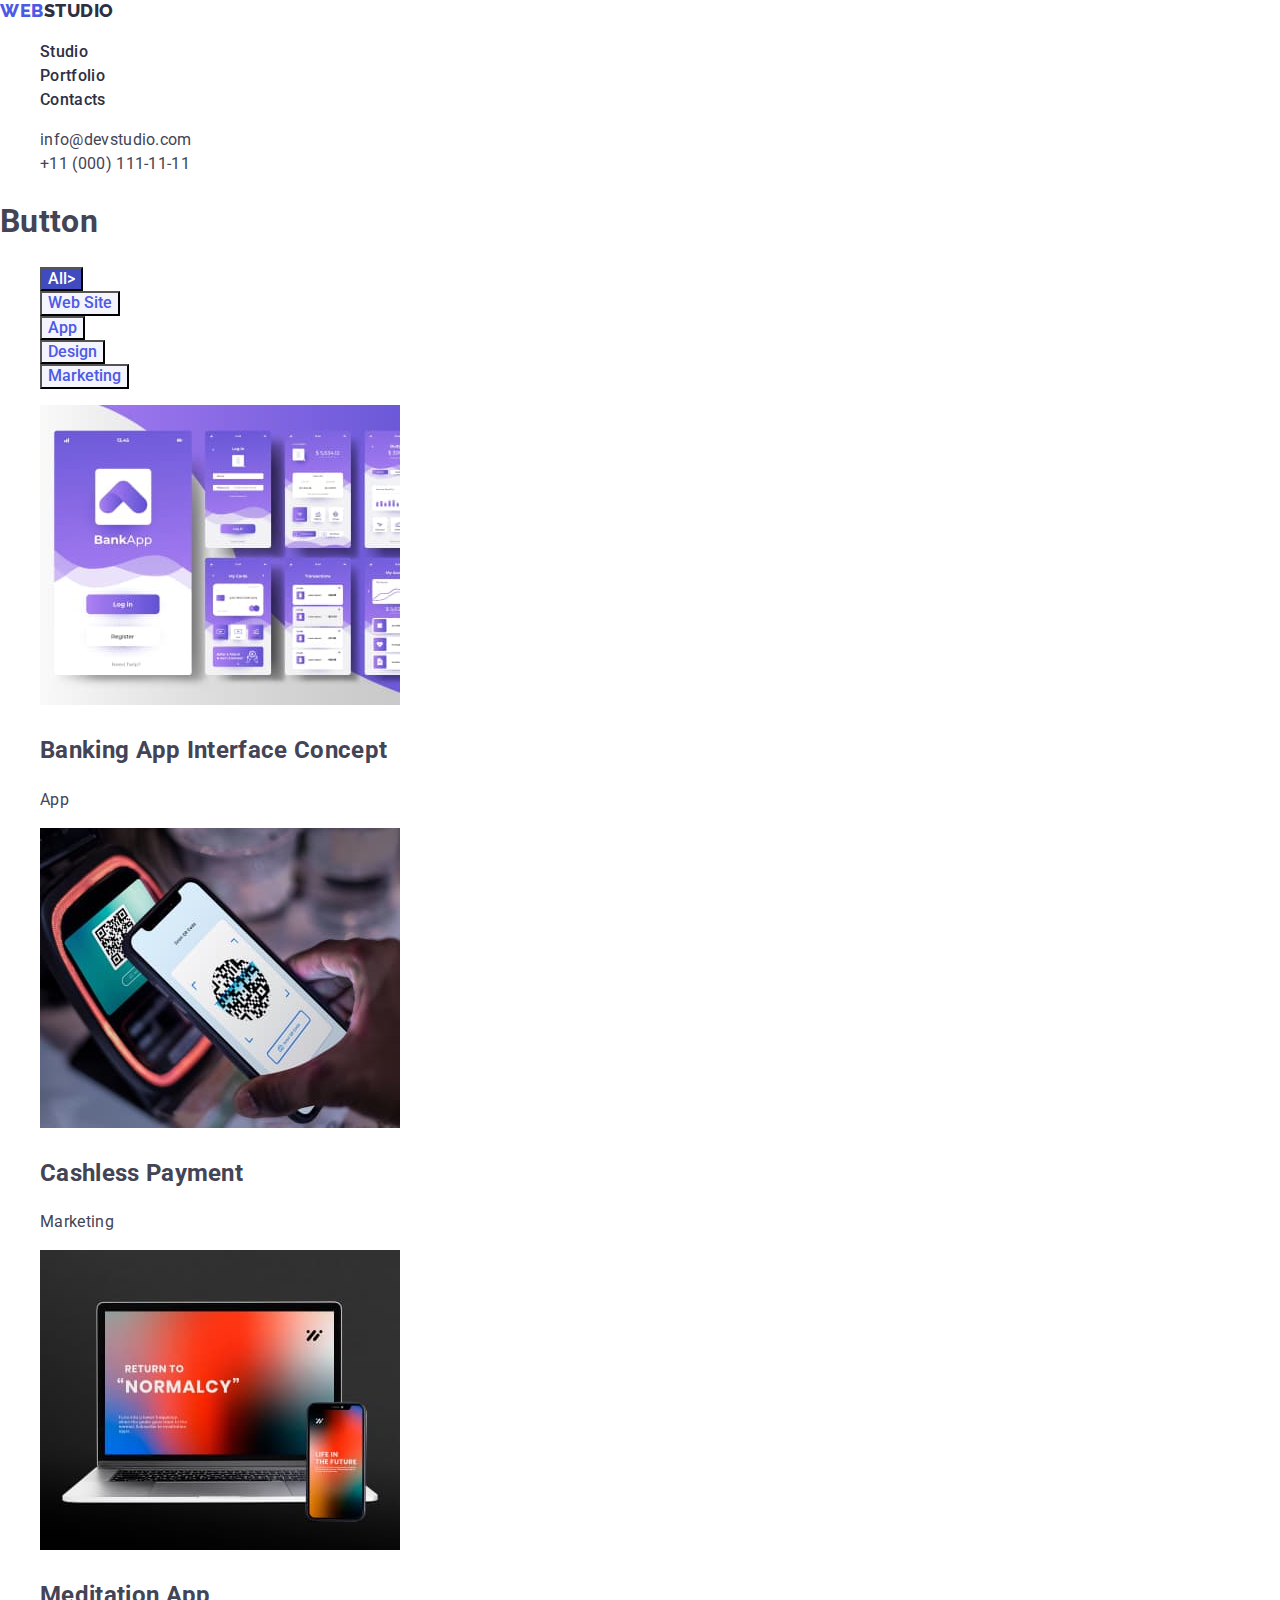
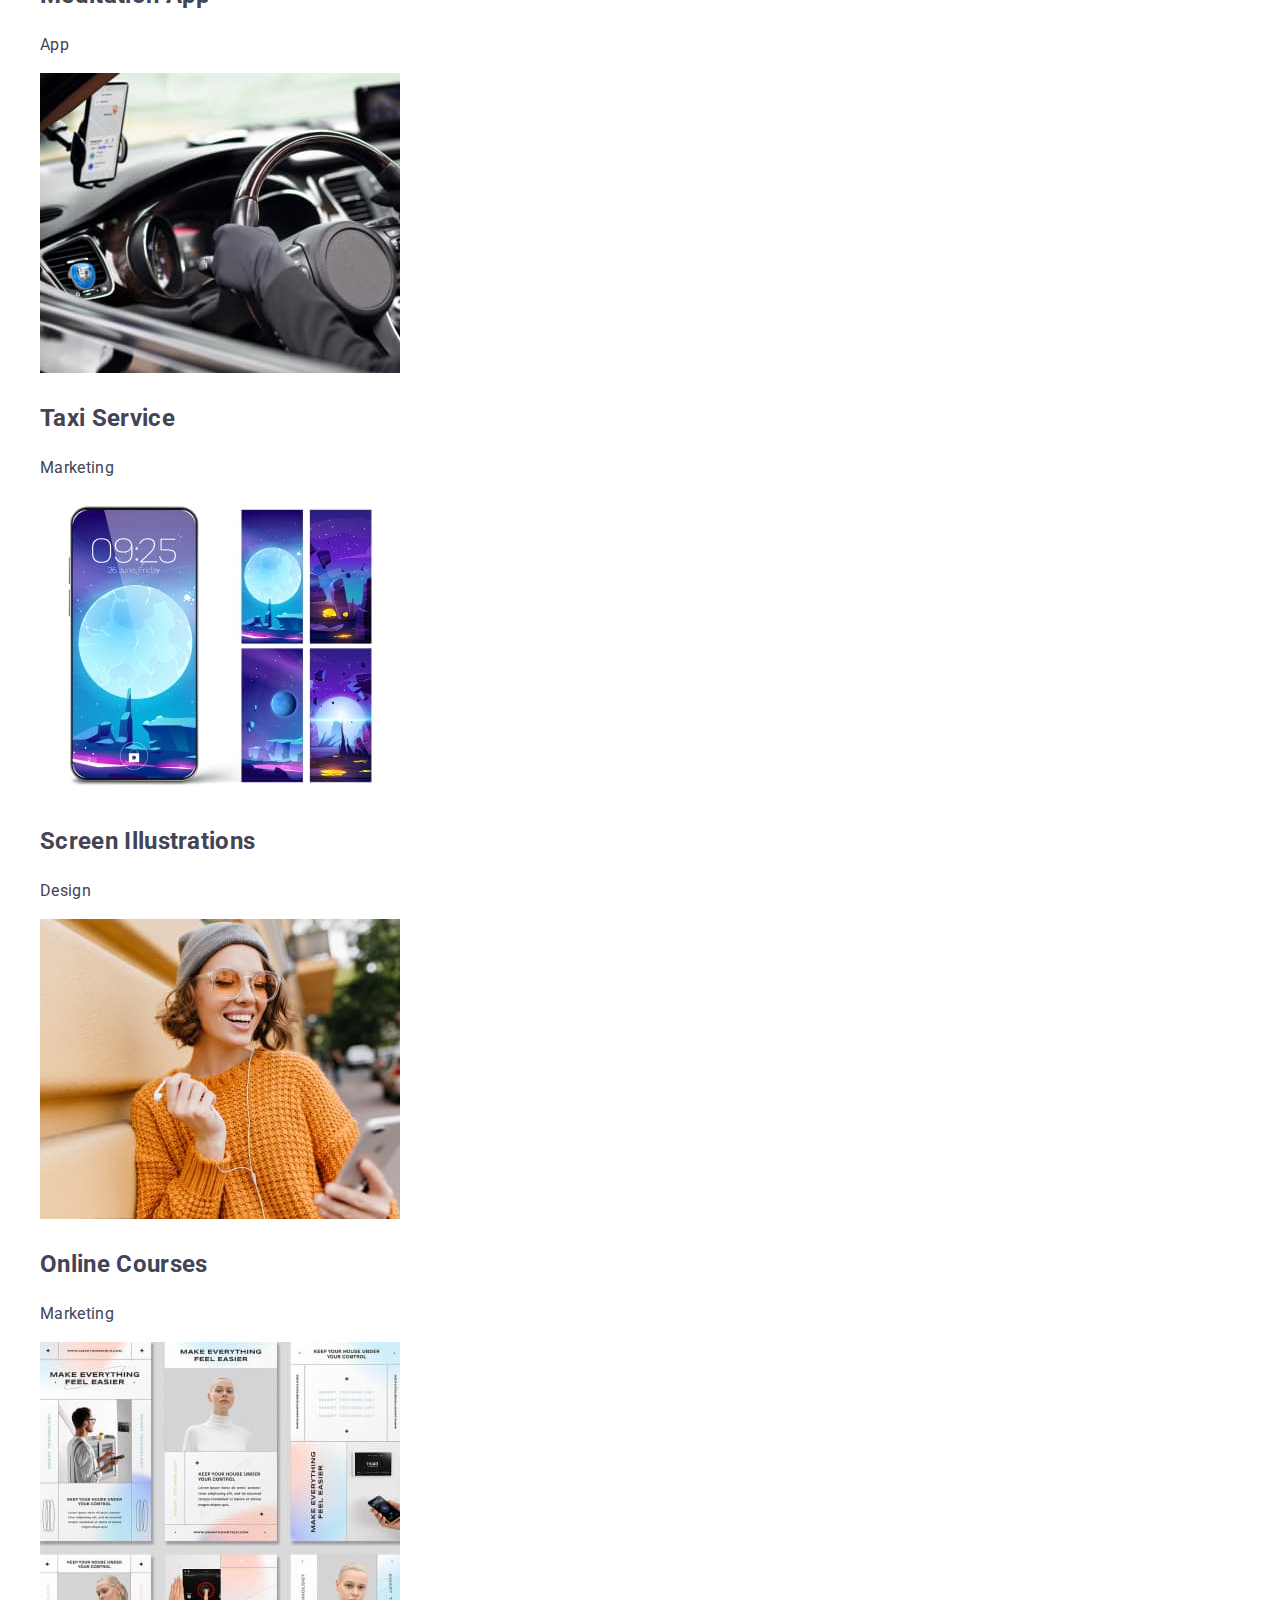
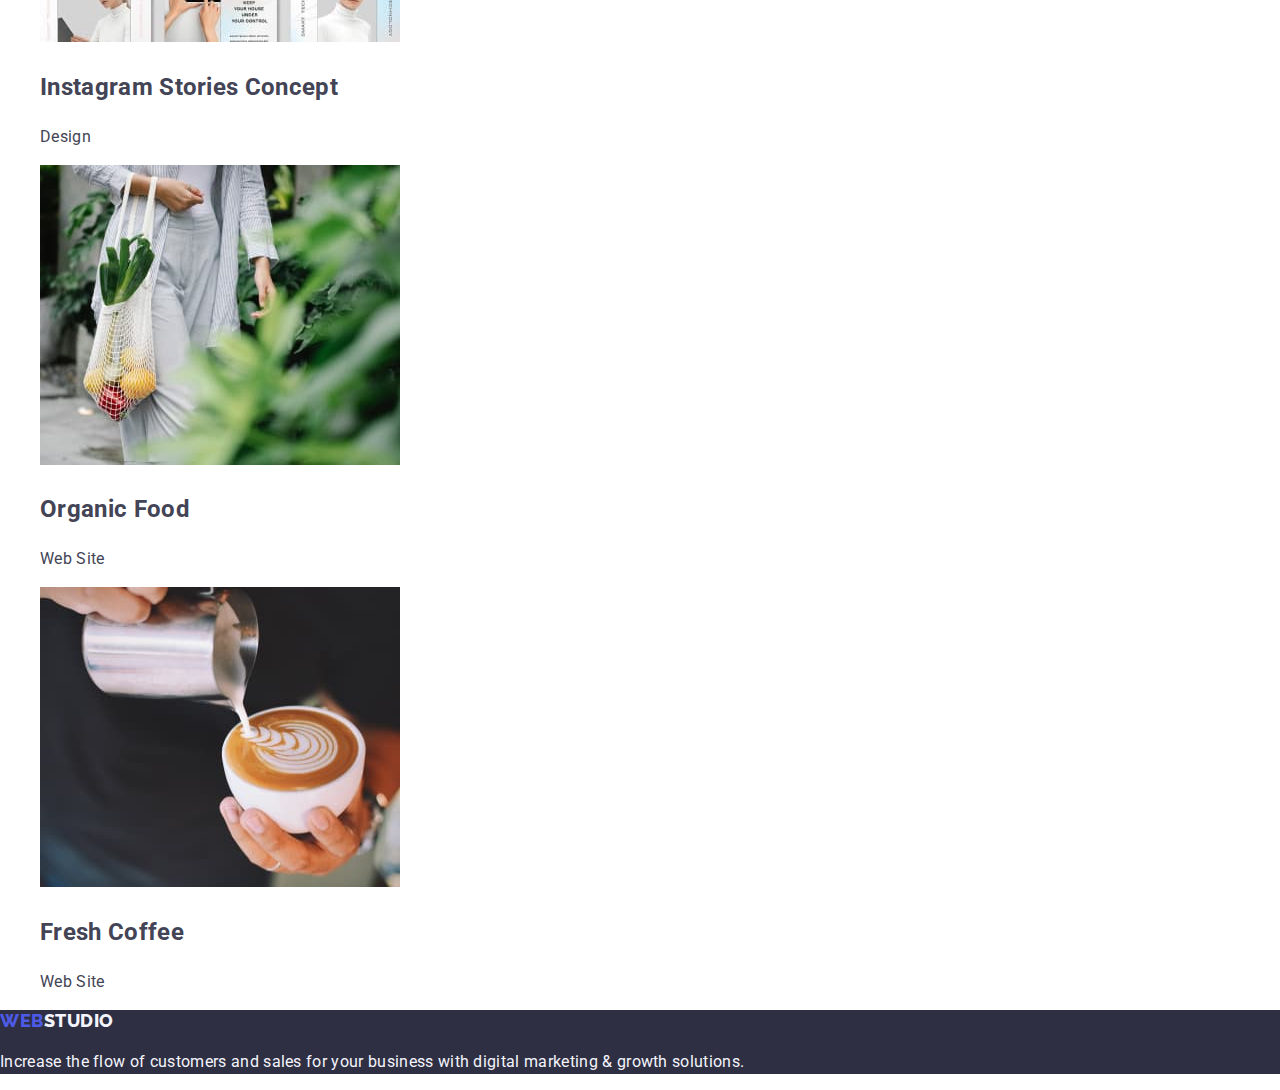
==== portfolio.html @ 79cb5960 "hw-02" ====
<!DOCTYPE html>
<html lang="en">
  <head>
    <meta charset="UTF-8" />
    <meta http-equiv="X-UA-Compatible" content="IE=edge" />
    <meta name="description" content="Effective Solutions for Your Business" />
    <title>Portfolio</title>
    <!-- Fonts -->
    <link rel="preconnect" href="https://fonts.googleapis.com" />
    <link rel="preconnect" href="https://fonts.gstatic.com" crossorigin />
    <link
      href="https://fonts.googleapis.com/css2?family=Raleway:wght@800&family=Roboto:wght@400;500;700&display=swap"
      rel="stylesheet"
    />
    <!-- Normalize -->
    <link
      rel="stylesheet"
      href="https://cdn.jsdelivr.net/npm/modern-normalize@2.0.0/modern-normalize.min.css"
    />
    <!-- Cuctom styles -->
    <link rel="stylesheet" href="./css/styles.css" />
  </head>
  <body class="page">
    <!-- Header -->
    <header class="header">
      <nav class="header-nav">
        <a class="header-logo link" href="./index.html"
          >Web<span class="header-studio link">Studio</span></a
        >
        <ul class="header-list list link">
          <li class="header-item link"
            ><a class="header-link link" href="./index.html">Studio</a></li
          >
          <li class="header-item link"
            ><a class="header-link link" href="./portfolio.html">Portfolio</a></li
          >
          <li class="header-item link"><a class="header-link link" href="">Contacts</a></li>
        </ul>
      </nav>
      <address class="header-address">
        <ul class="header-contact-list list link">
          <li class="header-contact">
            <a class="header-contact-link" href="mailto:info@devstudio.com"
              >info@devstudio.com</a
            ></li
          >
          <li class="header-contact">
            <a class="header-contact-link" href="tel:+110001111111">+11 (000) 111-11-11</a>
          </li>
        </ul>
      </address>
    </header>

    <main class="main">
      <!-- Filter btn -->
      <section>
        <h1 class="filter-title">Button</h1>
        <ul class="filter-list list">
          <li class="filter-item"><button class="filter-btn-all" type="button">All></button></li>
          <li class="filter-item"><button class="filter-btn" type="button">Web Site</button></li>
          <li class="filter-item"><button class="filter-btn" type="button">App</button></li>
          <li class="filter-item"><button class="filter-btn" type="button">Design</button></li>
          <li class="filter-item"><button class="filter-btn" type="button">Marketing</button></li>
        </ul>

        <!-- Filter items -->
        <ul class="list-block list">
          <li class="item-site"
            ><a class="filter-link" href=""
              ><img
                class="filter-img"
                src="./images/Filter/img1.jpg"
                width="360"
                height="300"
                alt="banking program in the phone"
              /><h2 class="filter-subtitle">Banking App Interface Concept</h2>
              <p class="filter-text">App</p></a
            ></li
          >
          <li class="item-site"
            ><a class="filter-link" href=""
              ><img
                class="filter-img"
                src="./images/Filter/img2.jpg"
                width="360"
                height="300"
                alt="Cashless payment by phone/bank card"
              />
              <h2 class="filter-subtitle">Cashless Payment</h2>
              <p class="filter-text">Marketing</p></a
            ></li
          >
          <li class="item-site"
            ><a class="filter-link" href=""
              ><img
                class="filter-img"
                src="./images/Filter/img3.jpg"
                width="360"
                height="300"
                alt="Application for meditation via computer/phone"
              />
              <h2 class="filter-subtitle">Meditation App</h2>
              <p class="filter-text">App</p></a
            ></li
          >
          <li class="item-site"
            ><a class="filter-link" href=""
              ><img
                class="filter-img"
                src="./images/Filter/img4.jpg"
                width="360"
                height="300"
                alt="interior of the car"
              />
              <h2 class="filter-subtitle">Taxi Service</h2>
              <p class="filter-text">Marketing</p></a
            ></li
          >
          <li class="item-site"
            ><a class="filter-link" href=""
              ><img
                class="filter-img"
                src="./images/Filter/img5.jpg"
                width="360"
                height="300"
                alt="Screen illustrations in the phone"
              />
              <h2 class="filter-subtitle">Screen Illustrations</h2>
              <p class="filter-text">Design</p></a
            ></li
          >
          <li class="item-site"
            ><a class="filter-link" href=""
              ><img
                class="filter-img"
                src="./images/Filter/img6.jpg"
                width="360"
                height="300"
                alt="a girl looks at the phone"
              />
              <h2 class="filter-subtitle">Online Courses</h2>
              <p class="filter-text">Marketing</p></a
            ></li
          >
          <li class="item-site"
            ><a class="filter-link" href=""
              ><img
                class="filter-img"
                src="./images/Filter/img7.jpg"
                width="360"
                height="300"
                alt="lots of Instagram Stories"
              />
              <h2 class="filter-subtitle">Instagram Stories Concept</h2>
              <p class="filter-text">Design</p></a
            ></li
          >
          <li class="item-site"
            ><a class="filter-link" href=""
              ><img
                class="filter-img"
                src="./images/Filter/img8.jpg"
                width="360"
                height="300"
                alt="girl with a bag of fruit"
              />
              <h2 class="filter-subtitle">Organic Food</h2>
              <p class="filter-text">Web Site</p></a
            ></li
          >
          <li class="item-site"
            ><a class="filter-link" href=""
              ><img
                class="filter-img"
                src="./images/Filter/img9.jpg"
                width="360"
                height="300"
                alt="the bartender pours coffee into a glass"
              />
              <h2 class="filter-subtitle">Fresh Coffee</h2>
              <p class="filter-text">Web Site</p></a
            ></li
          >
        </ul>
      </section>
    </main>

    <footer class="footer">
      <a class="footer-logo link" href="./index.html"
        >Web<span class="footer-studio link">Studio</span></a
      >
      <p class="footer-text"
        >Increase the flow of customers and sales for your business with digital marketing & growth
        solutions.</p
      >
    </footer>
  </body>
</html>
---- css/styles.css ----
:root {
  /* Font*/
  --primary-font: Roboto;
  --secondary-font Raleway, sans-serif;

  /* Colors*/
  --body-grey-cl: #434455 ;
  --body-white-bg: #FFFFFF ;
  --link-grey-cl: #2e2f42 ;
  --text-grey-cl: #434455;
}

/**
  |============================
  | Common styles
  |============================
*/

body {
  font-family: var(--primary-font), sans-serif;
  font-weight: 400;
  font-size: 16px;
  line-height: 1.5;
  letter-spacing: 0.02em;
  color: var(--body-grey-cl);
  background: var(--body-white-bg)
    }

/* Reset*/
a {
    text-decoration: none;
    color: currentColor;
}

button {
  font-family: inherit;
  cursor: pointer;
}

address {
  font-style: normal;
}

/* Base styles*/

.section {
}

.list {
  list-style: none;
}

.link {
  text-decoration: none;

}
/**
  |============================
  | Header styles
  |============================
*/ 
.header {
}

.header-nav {
}

.header-logo {
  font-family:"Raleway", sans-serif;
  font-weight: 800;
  font-size: 18px;
  line-height: 1.17;
  letter-spacing: 0.03em;
  text-transform: uppercase;
  color: #4D5AE5; 
}

.header-studio {
  font-family: "Raleway", sans-serif;
  color: #2E2F42;
}

.header-list {}

.header-item {
  color: #2E2F42;
}

.header-link:hover {
  color: #404BBF;
}
.header-link:focus {
  color: #404BBF;
}

.header-link {
  font-weight: 500;
  font-size: 16px;
  line-height: 1.5;
  letter-spacing: 0.02em;
}

.header-address {

}
.header-contact-list {

}

.header-contact-link:hover,
.header-contact-link:focus {
  color: #404BBF;
}

.header-contact-link {
  font-size: 16px;
  line-height: 1.5;
  letter-spacing: 0.02em;
  color: #434455;
}

/**
  |============================
  | Hero styles
  |============================
*/

.hero {
  background: #2E2F42;
}

.hero-title {
  font-weight: 700;
  font-size: 56px;
  line-height: 1.07;
  text-align: center;
  letter-spacing: 0.02em;
  color: #FFFFFF;
}

.hero-btn:hover,
.hero-btn:focus {
  background-color:#404BBF;
}

.hero-btn {
  font-weight: 500;
  font-size: 16px;
  line-height: 1.5;
  letter-spacing: 0.04em;
  background-color: #4D5AE5;
  color: #FFFFFF;
  
}

/**
  |============================
  | Feature styles
  |============================
*/
.feature {}

.feature-title {}

.feature-list {}

.feature-item {}

.feature-subtitle {
  font-weight: 500;
  font-size: 20px;
  line-height: 1.2;
  letter-spacing: 0.02em;
  color: #2E2F42;
}

.feature-text {
  color: var(--text-grey-cl);
}

/**
  |============================
  | Services styles
  |============================
*/
.services {}

.services-title {
  font-weight: 700;
  font-size: 36px;
  line-height: 1.11;
  text-align: center;
  letter-spacing: 0.02em;
  text-transform: capitalize;
  color: #2E2F42;
}

.services-list {}

.services-item {}

.services-img {}



/**
  |============================
  | Team styles
  |============================
*/

.team {
    background: #F4F4FD;
}

.team-title {
  font-weight: 700;
  font-size: 36px;
  line-height: 1.11;
  text-align: center;
  letter-spacing: 0.02em;
  text-transform: capitalize;
  color: #2E2F42;
}

.team-list {
  background-color: #FFFFFF;
}

.team-item {}

.team-subtitle {
  font-weight: 500;
  font-size: 20px;
  line-height: 1.2;
  letter-spacing: 0.02em;
  color: #2E2F42;
}

.team-text {
  color:var(--text-grey-cl);
}

.team-img {}

/**
  |============================
  | Footer styles
  |============================
*/
.footer {
    background: #2E2F42;
}

.footer-logo {
  font-family: "Raleway", sans-serif;
  font-weight: 800;
  font-size: 18px;
  line-height: 1.17;
  letter-spacing: 0.03em;
  text-transform: uppercase;
  color: #4D5AE5;
}

.footer-studio {
  font-family: "Raleway", sans-serif;
  color: #F4F4FD;
}

.footer-text {
  font-family: var(--primary-font);
  color: #F4F4FD;
}

/**
  |============================
  | Portfolio styles
  |============================
*/

/**
  |============================
  | Filter btn
  |============================
*/
.filter-title {

}
.filter-list {

}

.filter-item {
  
}

.filter-btn-all {
  font-weight: 500;
  color: #FFFFFF;
  background: #404BBF;
}

.filter-btn {
  font-weight: 500;
  color: #4D5AE5;
  background: #F4F4FD;
}

/**
  |============================
  | Filter items
  |============================
*/
.list-block {}

.item-site {}

.filter-link {}

.filter-img {}

.filter-subtitle {
  color: var(--body-grey-cl)
}

.filter-text {
  color: var(--text-grey-cl);
}
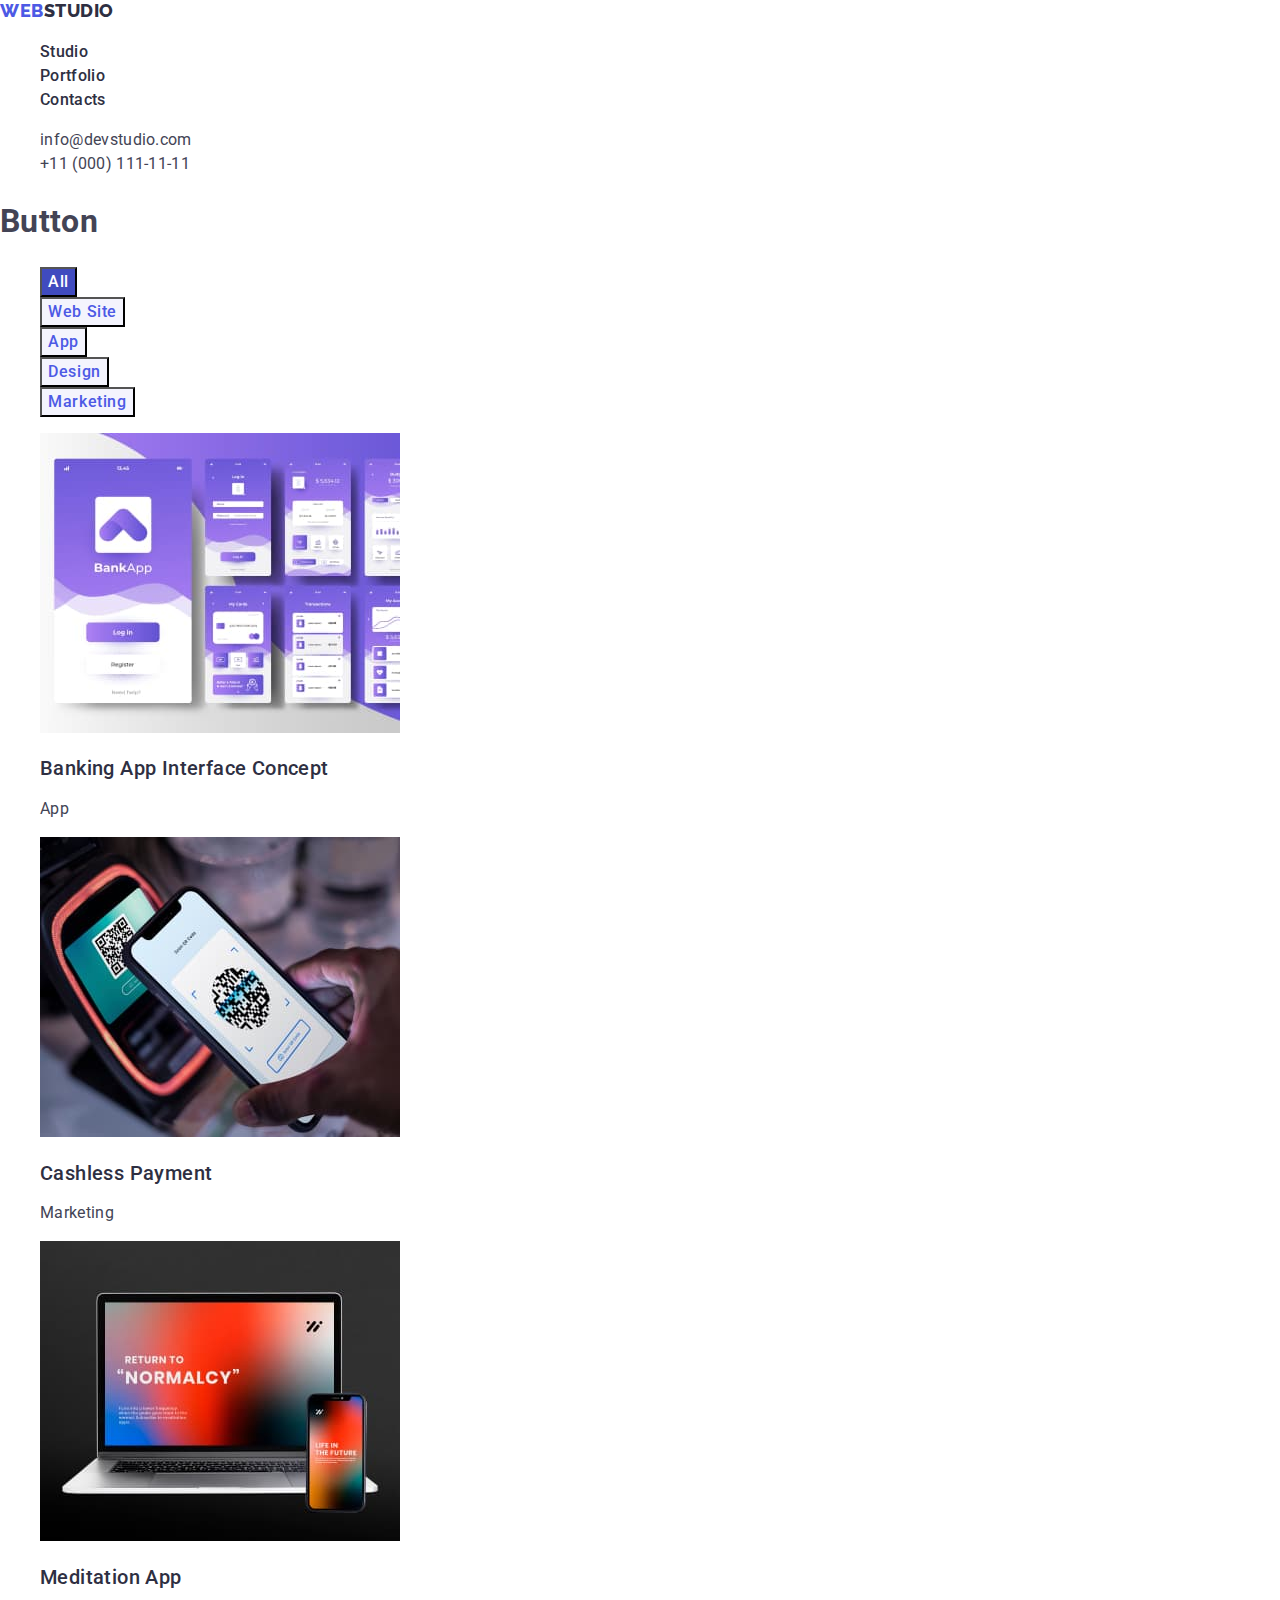
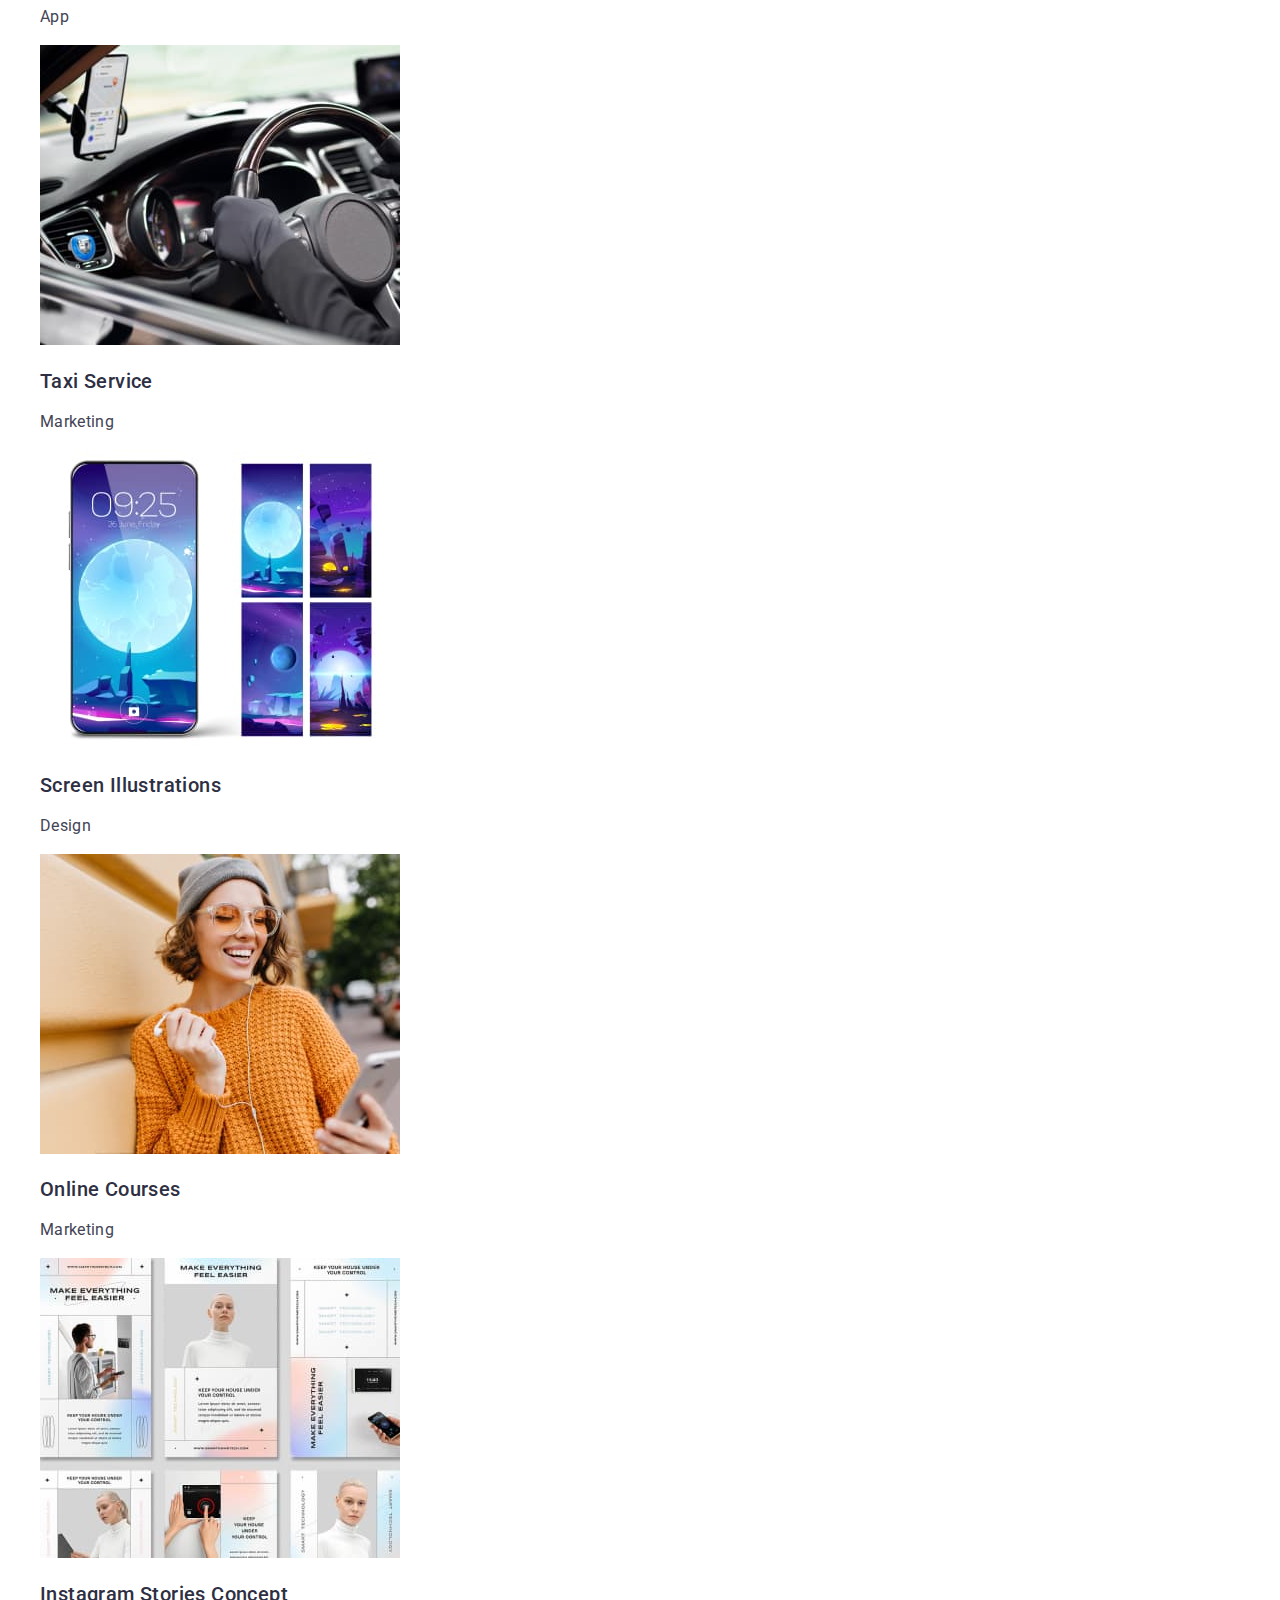
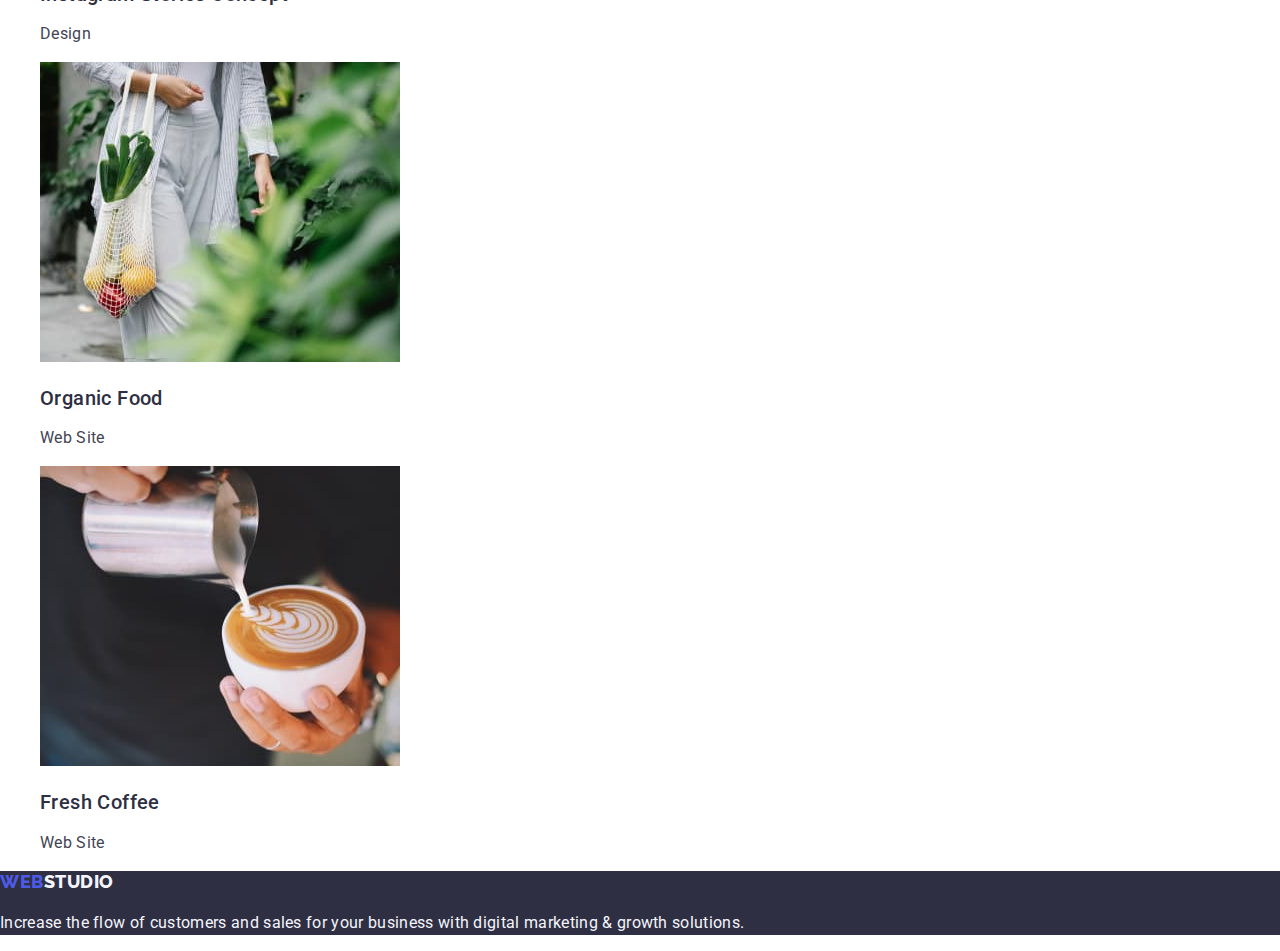
==== commit 4fe4361a: "hw-02" ====
--- a/portfolio.html
+++ b/portfolio.html
@@ -25,20 +25,16 @@
     <header class="header">
       <nav class="header-nav">
         <a class="header-logo link" href="./index.html"
-          >Web<span class="header-studio link">Studio</span></a
+          >Web<span class="header-studio">Studio</span></a
         >
-        <ul class="header-list list link">
-          <li class="header-item link"
-            ><a class="header-link link" href="./index.html">Studio</a></li
-          >
-          <li class="header-item link"
-            ><a class="header-link link" href="./portfolio.html">Portfolio</a></li
-          >
-          <li class="header-item link"><a class="header-link link" href="">Contacts</a></li>
+        <ul class="header-list list">
+          <li class="header-item"><a class="header-link" href="./index.html">Studio</a></li>
+          <li class="header-item"><a class="header-link" href="./portfolio.html">Portfolio</a></li>
+          <li class="header-item"><a class="header-link" href="">Contacts</a></li>
         </ul>
       </nav>
       <address class="header-address">
-        <ul class="header-contact-list list link">
+        <ul class="header-contact-list list">
           <li class="header-contact">
             <a class="header-contact-link" href="mailto:info@devstudio.com"
               >info@devstudio.com</a
@@ -56,7 +52,7 @@
       <section>
         <h1 class="filter-title">Button</h1>
         <ul class="filter-list list">
-          <li class="filter-item"><button class="filter-btn-all" type="button">All></button></li>
+          <li class="filter-item"><button class="filter-btn-all" type="button">All</button></li>
           <li class="filter-item"><button class="filter-btn" type="button">Web Site</button></li>
           <li class="filter-item"><button class="filter-btn" type="button">App</button></li>
           <li class="filter-item"><button class="filter-btn" type="button">Design</button></li>
--- a/css/styles.css
+++ b/css/styles.css
@@ -296,14 +296,20 @@
 
 .filter-btn-all {
   font-weight: 500;
+  font-size: 16px;
+  line-height: 1.5;
+  letter-spacing: 0.04em;
   color: #FFFFFF;
-  background: #404BBF;
+  background-color: #404BBF;
 }
 
 .filter-btn {
   font-weight: 500;
+  font-size: 16px;
+  line-height: 1.5;
+  letter-spacing: 0.04em;
   color: #4D5AE5;
-  background: #F4F4FD;
+  background-color: #F4F4FD;
 }
 
 /**
@@ -320,7 +326,12 @@
 .filter-img {}
 
 .filter-subtitle {
-  color: var(--body-grey-cl)
+  font-weight: 500;
+  font-size: 20px;
+  line-height: 1.2;
+  letter-spacing: 0.02em;
+  color: #2E2F42;
+
 }
 
 .filter-text {
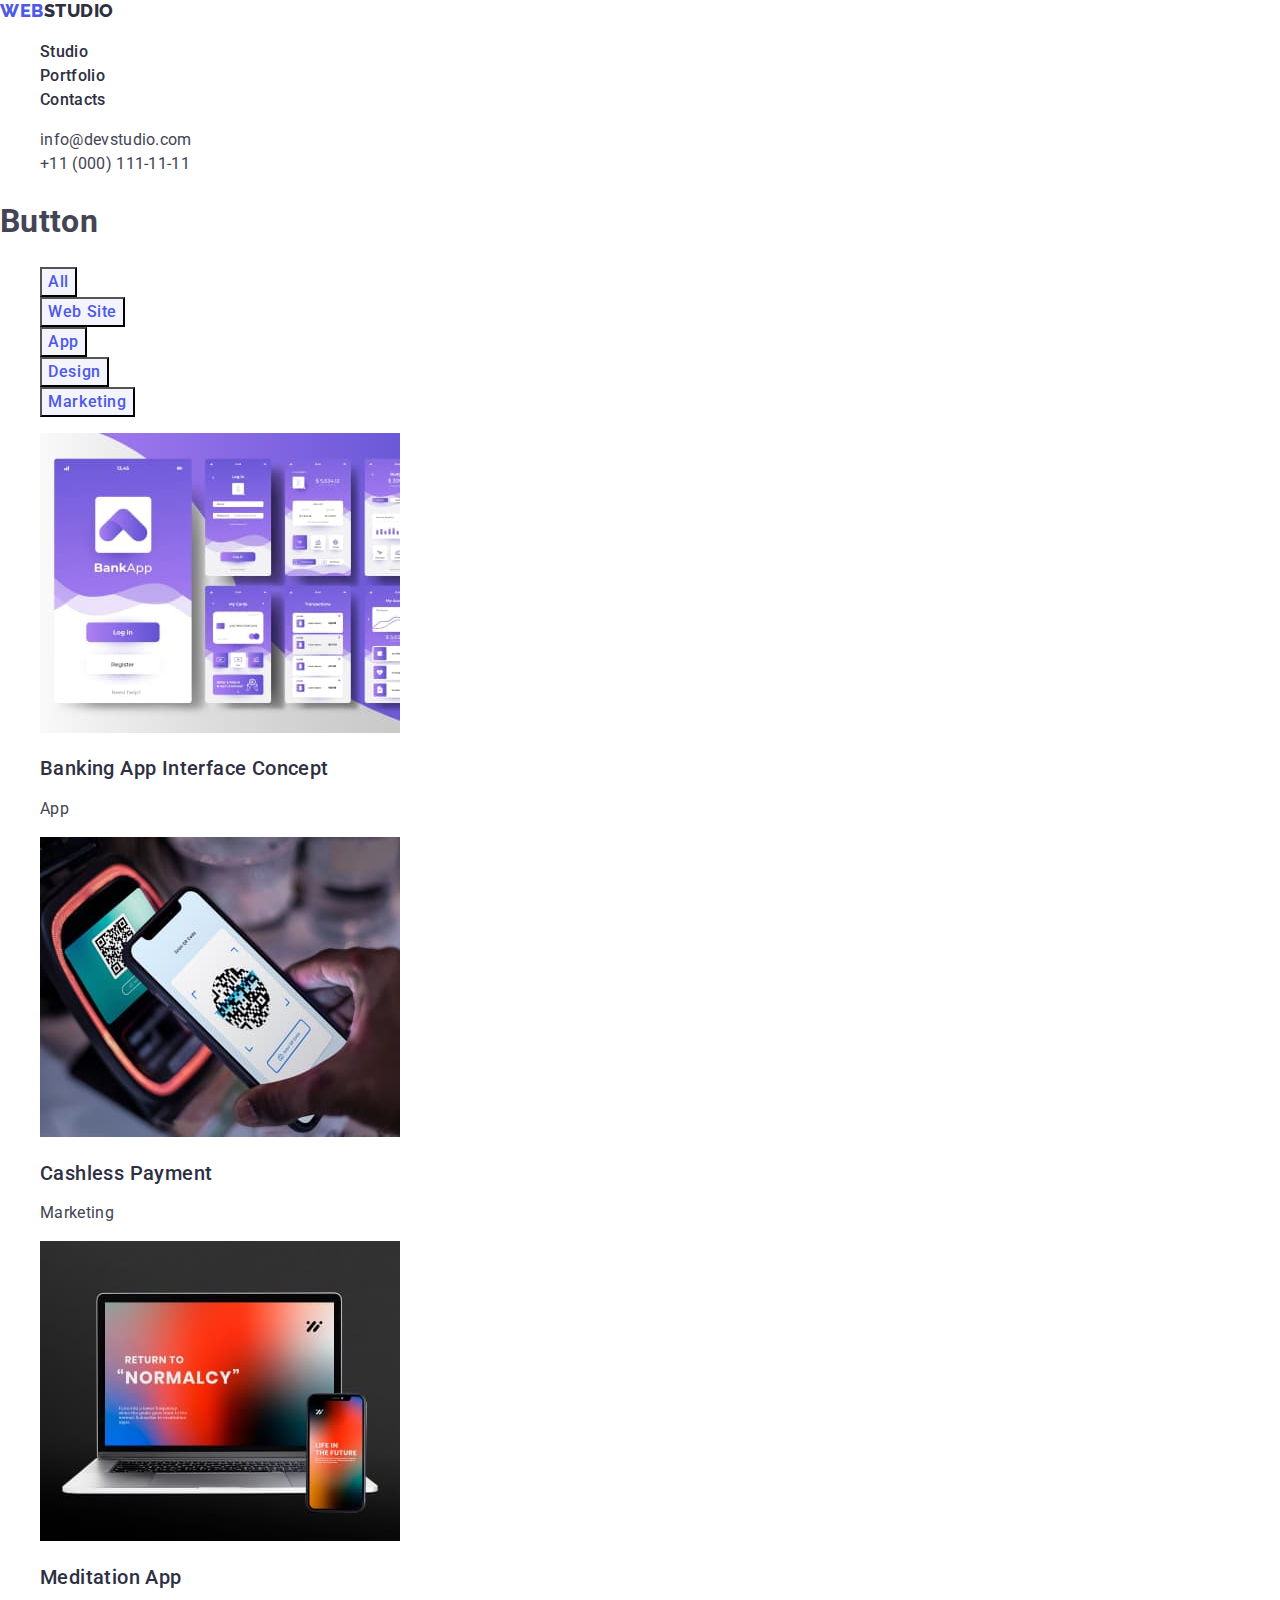
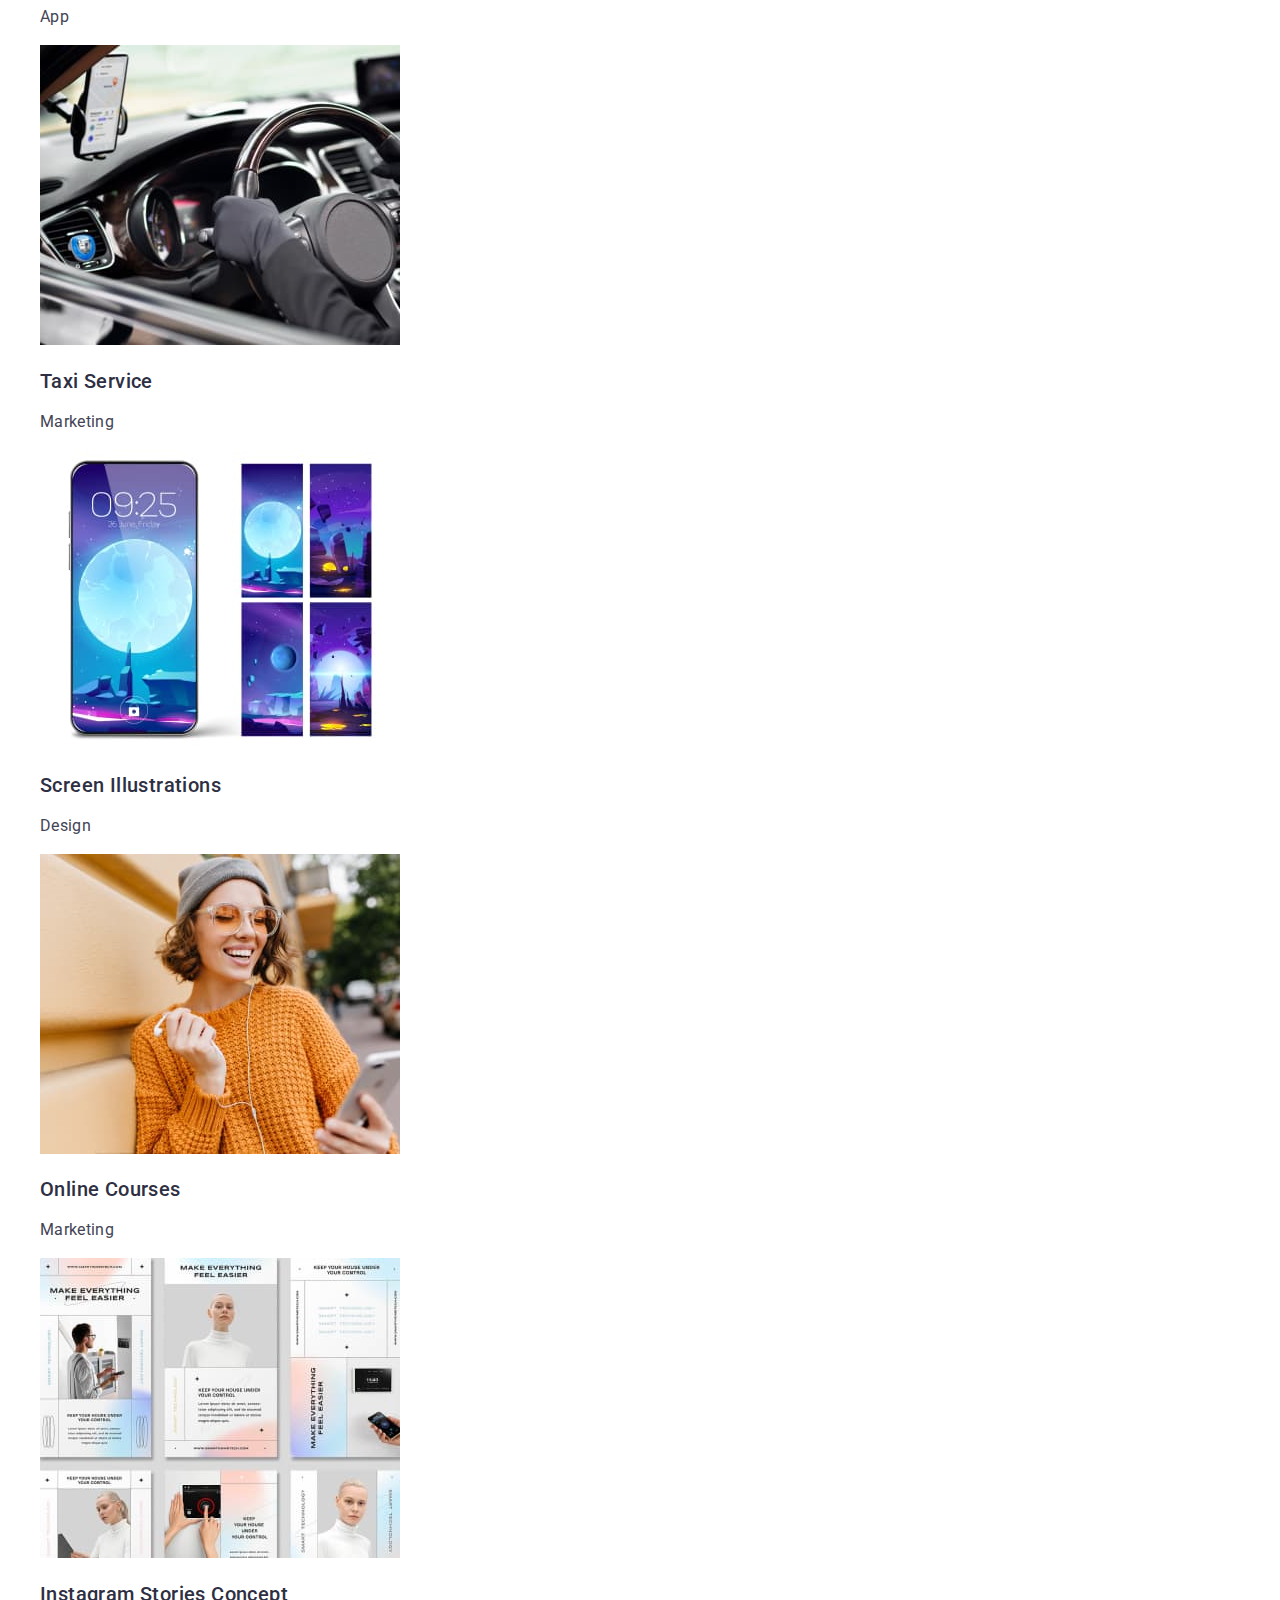
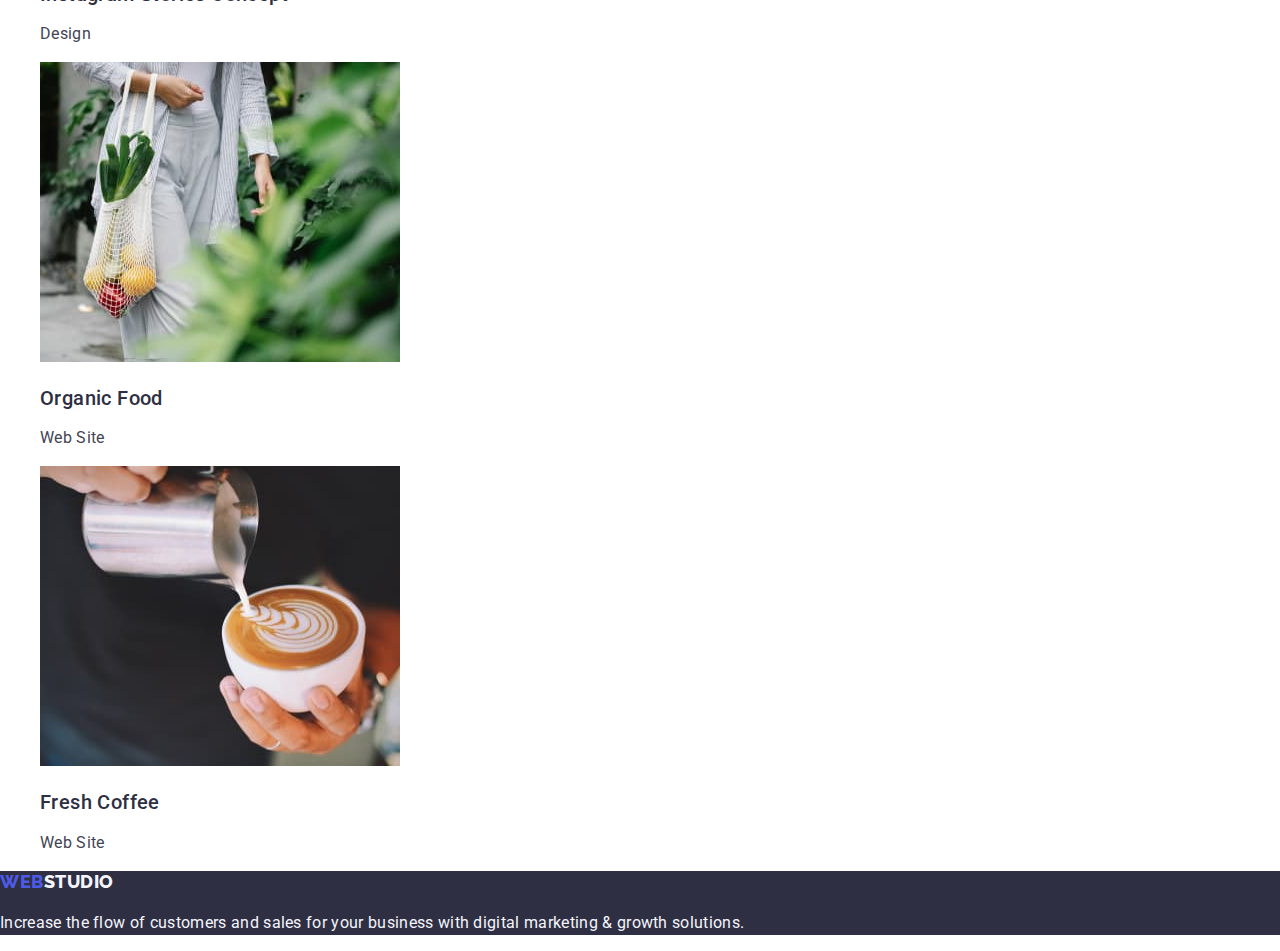
==== commit 5a9ae467: "hw-02" ====
--- a/portfolio.html
+++ b/portfolio.html
@@ -52,7 +52,7 @@
       <section>
         <h1 class="filter-title">Button</h1>
         <ul class="filter-list list">
-          <li class="filter-item"><button class="filter-btn-all" type="button">All</button></li>
+          <li class="filter-item"><button class="filter-btn" type="button">All</button></li>
           <li class="filter-item"><button class="filter-btn" type="button">Web Site</button></li>
           <li class="filter-item"><button class="filter-btn" type="button">App</button></li>
           <li class="filter-item"><button class="filter-btn" type="button">Design</button></li>
@@ -62,7 +62,7 @@
         <!-- Filter items -->
         <ul class="list-block list">
           <li class="item-site"
-            ><a class="filter-link" href=""
+            ><a class="filter-link link" href=""
               ><img
                 class="filter-img"
                 src="./images/Filter/img1.jpg"
@@ -74,7 +74,7 @@
             ></li
           >
           <li class="item-site"
-            ><a class="filter-link" href=""
+            ><a class="filter-link link" href=""
               ><img
                 class="filter-img"
                 src="./images/Filter/img2.jpg"
@@ -87,7 +87,7 @@
             ></li
           >
           <li class="item-site"
-            ><a class="filter-link" href=""
+            ><a class="filter-link link" href=""
               ><img
                 class="filter-img"
                 src="./images/Filter/img3.jpg"
@@ -100,7 +100,7 @@
             ></li
           >
           <li class="item-site"
-            ><a class="filter-link" href=""
+            ><a class="filter-link link" href=""
               ><img
                 class="filter-img"
                 src="./images/Filter/img4.jpg"
@@ -113,7 +113,7 @@
             ></li
           >
           <li class="item-site"
-            ><a class="filter-link" href=""
+            ><a class="filter-link link" href=""
               ><img
                 class="filter-img"
                 src="./images/Filter/img5.jpg"
@@ -126,7 +126,7 @@
             ></li
           >
           <li class="item-site"
-            ><a class="filter-link" href=""
+            ><a class="filter-link link" href=""
               ><img
                 class="filter-img"
                 src="./images/Filter/img6.jpg"
@@ -139,7 +139,7 @@
             ></li
           >
           <li class="item-site"
-            ><a class="filter-link" href=""
+            ><a class="filter-link link" href=""
               ><img
                 class="filter-img"
                 src="./images/Filter/img7.jpg"
@@ -152,7 +152,7 @@
             ></li
           >
           <li class="item-site"
-            ><a class="filter-link" href=""
+            ><a class="filter-link link" href=""
               ><img
                 class="filter-img"
                 src="./images/Filter/img8.jpg"
@@ -165,7 +165,7 @@
             ></li
           >
           <li class="item-site"
-            ><a class="filter-link" href=""
+            ><a class="filter-link link" href=""
               ><img
                 class="filter-img"
                 src="./images/Filter/img9.jpg"
--- a/css/styles.css
+++ b/css/styles.css
@@ -294,11 +294,8 @@
   
 }
 
-.filter-btn-all {
-  font-weight: 500;
-  font-size: 16px;
-  line-height: 1.5;
-  letter-spacing: 0.04em;
+.filter-btn:hover,
+.filter-btn:focus {
   color: #FFFFFF;
   background-color: #404BBF;
 }
@@ -308,10 +305,11 @@
   font-size: 16px;
   line-height: 1.5;
   letter-spacing: 0.04em;
-  color: #4D5AE5;
+  color: #4d5ae5;
   background-color: #F4F4FD;
 }
 
+
 /**
   |============================
   | Filter items
@@ -319,7 +317,8 @@
 */
 .list-block {}
 
-.item-site {}
+.item-site {
+}
 
 .filter-link {}
 
